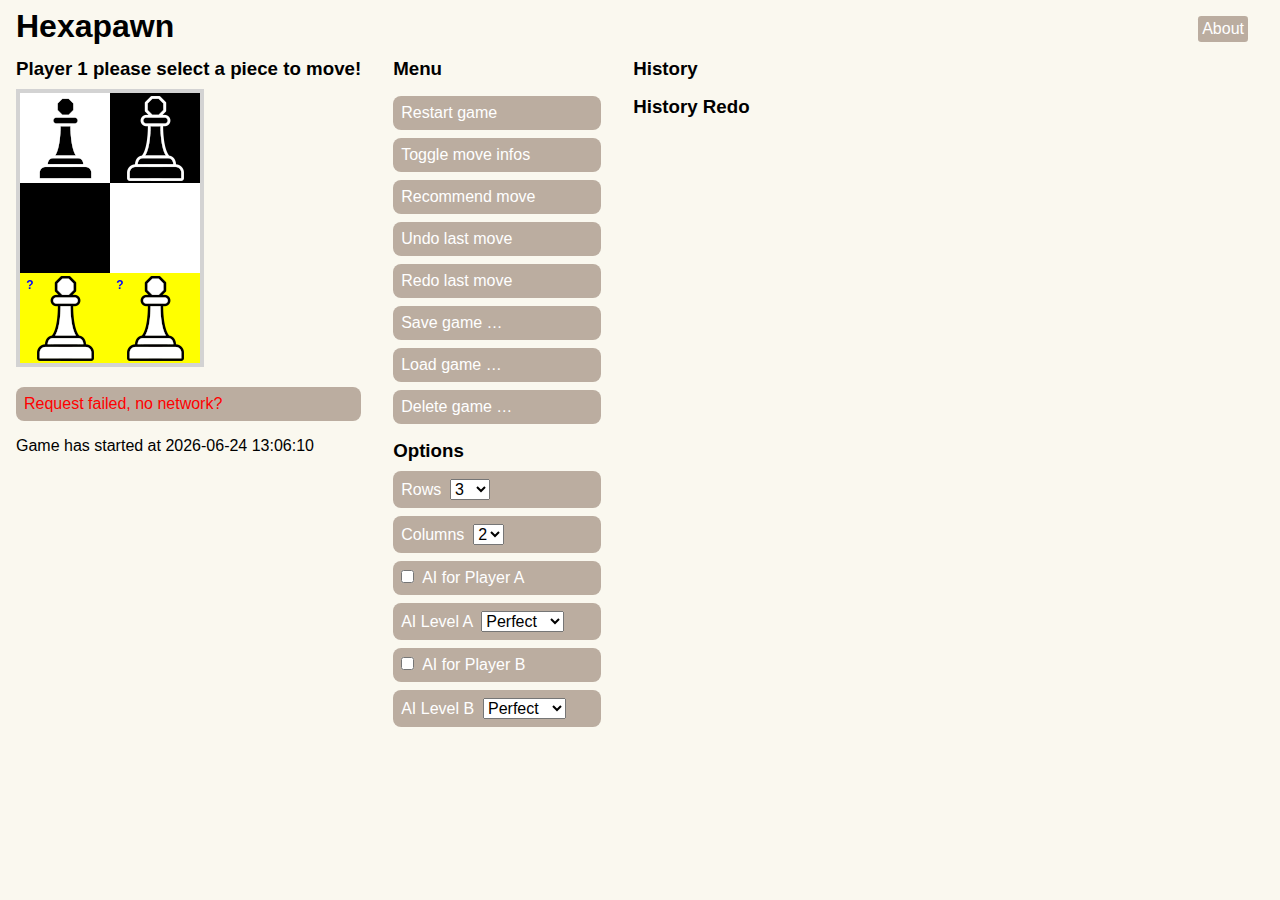
==== quantik/website/index.html @ c7ad6655 "restructure project" ====
<!DOCTYPE html>
<html lang="en">
<head>
    <meta charset="utf-8">
    <title>Hexapawn</title>
    <meta name="description" content="Play Hexapawn!">
    <meta name="viewport" content="width=device-width">
    <link href="css/normalize.css" rel="stylesheet" media="all">
    <link href="css/style.css" rel="stylesheet" media="all">
    
    <script src="js/jquery-1.11.0.js" media="all"></script>
    <script src="js/hexapawn.js" media="all"></script>
    <script src="js/canvas.js" media="all"></script>
    <script src="js/game.js" media="all"></script>
    <script src="js/enums.js" media="all"></script>
    <script src="js/output.js" media="all"></script>
    <script src="js/storage.js" media="all"></script>
    <script src="js/network.js" media="all"></script>
</head>
<body>
    <noscript>Please activate JavaScript!</noscript>

    <header role="banner">
        <h1>Hexapawn</h1>
        <a id="aboutlink" href="#">About</a>
    </header>

    <div class="about">
        <p>
            This is a web application to play the game <a href="https://en.wikipedia.org/wiki/Hexapawn" target="_blank">Hexapawn</a> which is a
            variation of chess, where each player only has their backrow full of pawns, which can either move one square forward to a free
            square or capture an opponent's pawn that is one square away on its diagonal. The first player to get one of their pawns into
            the enemy backline wins. If a player has no more legal moves left, they lose.
        </p>
        <p>
            This project was developed by Marvin Gutgesell as a bachelor thesis for computer science,
            supervised by <a href="http://www.ist.tugraz.at/oaich/" target="_blank">Oswin Aichholzer</a>, at <a
                href="http://www.tugraz.at/" target="_blank">Graz University of Technology</a>.
            The java server and the webapp are based on a <a href="http://ninemensmorris.ist.tugraz.at:8080/" target="_blank">project</a> by Christoph
            Reinisch.
        </p>
        <p>
            The server is written in Java 11, using the <a href="https://spring.io" target="_blank">Spring framework</a>. The client is written in
            HTML and JavaScript, using <a href="https://jquery.com" target="_blank">jQuery</a>. Compatibility was tested in Chromium and Mozilla
            Firefox running on Linux, Android and Windows. Nevertheless the application should be compatible with any browser like
            Microsoft Internet Explorer.
        </p>
        <h4>Features</h4>
        <ul>
            <li>Choose the number of rows and columns for the playing field</li>
            <li>Either player (A and B) can be controlled by a human or the computer (AI)</li>
            <li>Choose the level of the AI: &ldquo;Perfect&rdquo; will always make an optimal move (which might not be
                unique), &ldquo;Just win&rdquo; will randomly choose a winning move (if available, and not necessary optimal),
                &ldquo;Random&rdquo; will randomly pick a move</li>
            <li>Move info: Optionally display the number of half-moves till the end of the game for the possible moves</li>
            <li>Recommend move: Shows a perfect move for the current player</li>
            <li>Undo/Redo: Revert or redo the last move made by either player</li>
            <li>Save/Load: Saves the game (in local storage, provided by HTML5) to resume the game later on</li>
        </ul>
        <h4>Basics</h4>
        <p>The AI of this game is based on an exhaustive evaluation of all possible game positions stored in a large data base.
            For each possible board its status (current player win, opponent player win) is known, as well as as the maximum number of half
            moves needed to force a win from this board. A green even number shows in how many further half-moves the game can be won
            by taking this move (assuming optimal play of the opponent, otherwise you can win faster). A red odd
            number shows the maximum number of half-moves you can delay the victory of the opponent (again assuming optimal
            play of the opponent). So an even number shows a winning move, which guarantees a win for the current player (when continuing
            to play optimal) in at most this number of half-moves. An optimal winning move is a move which guarantees the shortest
            available sequence of half-moves till the player wins.</p>
        </ul>
        <h4>Control info</h4>
        <p>Click on a selected piece a second time to deselect it.</p>

    </div>

    <div class="wrap">
        <main role="main">
        <h3 id="gameinfo"></h3>

        <div class="board">
            <canvas height="270" width="180" id="myCanvas" style="background: url('./images/2x2.png');  border: 4px solid #d3d3d3;">
                Your browser does not support the HTML5 canvas tag.
            </canvas>
        </div>

        <div id="messages">
            <div id="error"></div>
            <div id="info"></div>
        </div>
        <div id="gamedate"></div>
        </main>

        <aside>
            <nav role="navigation">
                <h3>Menu</h3>
                <ul>
                    <li><a href="#" id="restart">Restart game</a></li>
                    <li><a href="#" id="togglemoveinfos">Toggle move infos</a></li>
                    <li><a href="#" id="moverecommender">Recommend move</a></li>
                    <li><a href="#" id="historyrevert">Undo last move</a></li>
                    <li><a href="#" id="historyredo">Redo last move</a></li>
                    <li><input id="savegameName" style="display: none" value="" size="15" type="text"> <a href="#"
                        id="savegameStart">Save game &hellip;</a> <a href="#" style="display: none" id="savegameConfirm">Confirm</a> <a
                        href="#" style="display: none" id="savegameCancel">Cancel</a></li>
                    <li><a href="#" id="loadgame">Load game &hellip;</a>
                        <ul id="loadgameList" style="display: none"></ul></li>
                    <li><a href="#" id="cleargame">Delete game &hellip;</a>
                        <ul id="cleargameList" style="display: none"></ul></li>
                </ul>
                <h3>Options</h3>
                <form>
                    <label for="rows">Rows &nbsp;<select id="rows">
                        <option value="3">3</option>
                        <option value="4">4</option>
                        <option value="5">5</option>
                        <option value="6">6</option>
                        <option value="7" class="highRows">7</option>
                        <option value="8" class="highRows">8</option>
                        <option value="9" class="highRows">9</option>
                        <option value="10" class="highRows">10</option>
                    </select></label>
                    <label for="cols">Columns &nbsp;<select id="cols">
                        <option value="2">2</option>
                        <option value="3">3</option>
                        <option value="4">4</option>
                        <option value="5">5</option>
                        <option value="6">6</option>
                    </select></label>
                </form>
                <form>
                    <label for="optionsaia"> <input id="optionsaia" name="optionsaia" value="aia" type="checkbox">AI
                        for Player A
                    </label> <label for="optionsaialevel">AI Level A &nbsp;<select id="optionsaialevel">
                            <option value="perfect">Perfect</option>
                            <option value="justwin">Just win</option>
                            <option value="random">Random</option>
                    </select></label> <label for="optionsaib"> <input id="optionsaib" name="optionsaib" value="aib" type="checkbox">AI
                        for Player B
                    </label> <label for="optionsaiblevel">AI Level B &nbsp;<select id="optionsaiblevel">
                            <option value="perfect">Perfect</option>
                            <option value="justwin">Just win</option>
                            <option value="random">Random</option>
                    </select></label>
                </form>
            </nav>
        </aside>

        <aside class="hist">
            <h3>History</h3>
            <ol id="history"></ol>
            <h3>History Redo</h3>
            <ol id="historyForward"></ol>
        </aside>
    </div>
</body>
</html>
---- quantik/website/css/style.css ----
body {
	margin: 0 1em;
	background: #FAF8EF;
    min-width:610px;
    width: auto;
}


h1 {
	margin: 0.25em 0;
	float: left;
}

#aboutlink {
	margin: 1em !important;
	float: right;

}

.about {
	clear: both;
	margin: 1em 1em;
}

h3 {
	margin: 0;
	margin-bottom: 0.5em;
}

nav {
	width: 13em;
}

nav ul {
	padding-left: 0em;
}

nav>ul>li>a, nav label, #messages, #aboutlink {
	cursor: pointer;
	display: block;
	padding: 0.25em;
	margin: 0.25em 0;
	border-radius: 0.2em;
	background: #BBADA0;
	color: white;
	text-decoration: none;
}

@media (min-width:1025px) {
	nav>ul>li>a, nav label, #messages {
		padding: 0.5em;
		margin: 0.5em 0;
		border-radius: 0.5em;
	}
}

nav input[type="checkbox"] {
	margin-right: 0.5em;
}

#loadgameList, #cleargameList {
	list-style: inside;
}

.wrap {
	overflow: hidden;
	clear: both;
}

.wrap main {
	float: left;
	margin-right: 1em;
	margin-bottom: 1em;
}

.wrap main #messages, .wrap main #gamedate {
	margin-top: 1em;
	overflow: hidden;
}

.wrap aside {
	float: left;
	margin-left: 1em;
	margin-right: 1em;
	margin-bottom: 1em;
}

#history {
}

#history li, #historyForward li {
	margin-left: -1em;
	padding: 0.2em 0.2em 0.2em;
}

.histvalue {
	text-style: italic;
}


 #board {
	border-collapse: separate;
	border-spacing: 0.3em;
	border-radius: 0.3em;
	background: #BBADA0;
	margin-top: 1em;
}

#board td {
	width: 2.5em;
	height: 2.5em;
	background: #cdc0b4; /* #EEE4DA; */
	border-radius: 0.1em;
	text-align: center;
}

@media (min-width:1025px) {
	#board {
		border-spacing: 0.5em;
		border-radius: 0.5em;
	}
	
	#board td {
		width: 3.5em;
		height: 3.5em;
		border-radius: 0.2em;
	}
}

#board {
	color: #fff;
}

#board .chip-b, #board .chip-a {
	color: #ccc;
}

.chip-a {
	background: red !important;
}

td.chip-a {
	background: red !important;
	background-image: linear-gradient(to right bottom, #FF0000 0%, #DD0000 100%) !important;
}

.chip-b {
	background: yellow !important;
}

td.chip-b {
	background: yellow !important;
	background-image: linear-gradient(to right bottom, #FFFF66 0%, #FFFF00 100%) !important;
}

td.chip-rec {
	background: black !important;
}

.highlight {
	border: 2px solid black;
	padding: 0.5em;
	border-radius: 0.5em; 
}

#error, #info {
	float: left;
	margin-right: 1em;
}

#error {
	color: red;
}
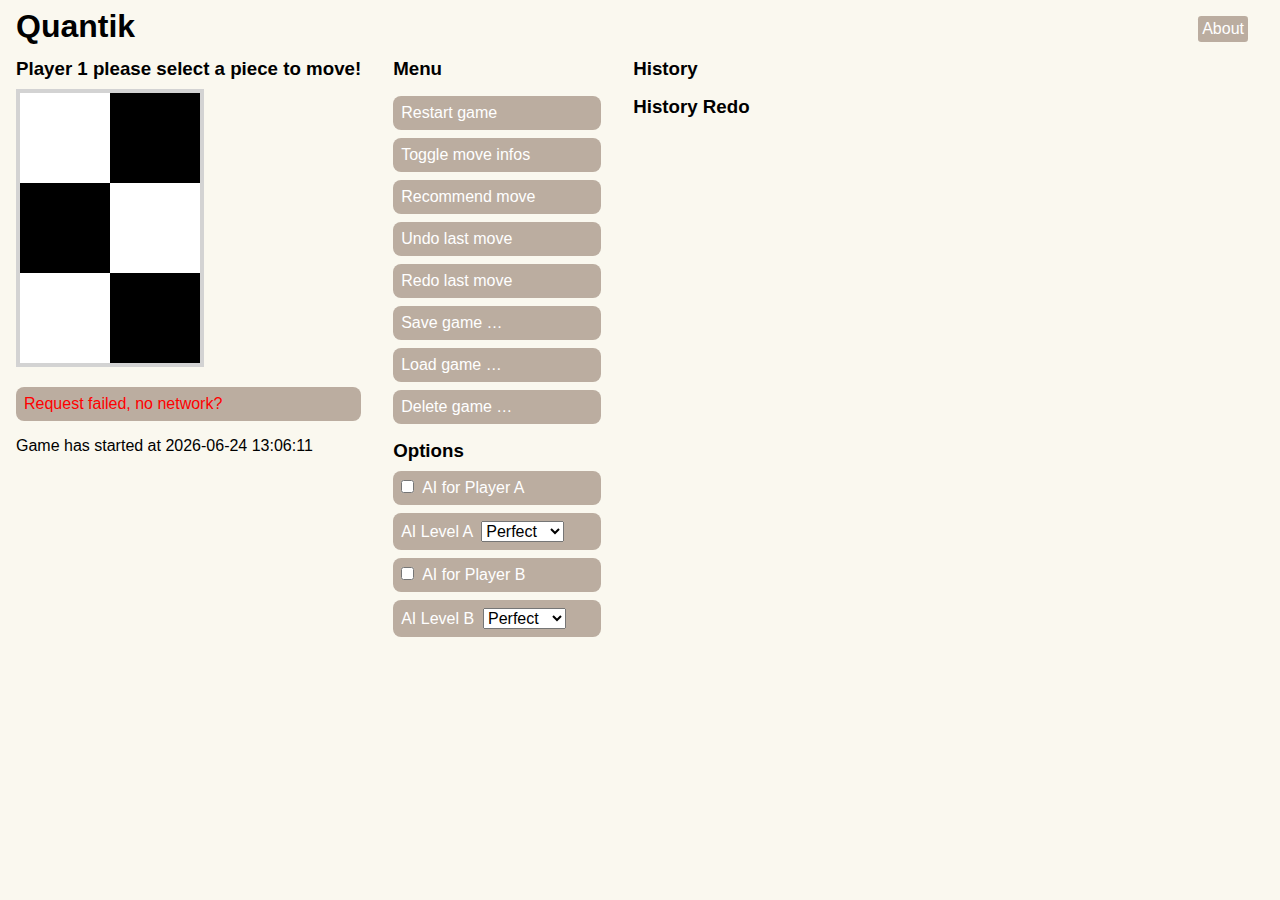
==== commit 22410de1: "start adapting website code" ====
--- a/quantik/website/index.html
+++ b/quantik/website/index.html
@@ -2,8 +2,8 @@
 <html lang="en">
 <head>
     <meta charset="utf-8">
-    <title>Hexapawn</title>
-    <meta name="description" content="Play Hexapawn!">
+    <title>Quantik</title>
+    <meta name="description" content="Play Quantik!">
     <meta name="viewport" content="width=device-width">
     <link href="css/normalize.css" rel="stylesheet" media="all">
     <link href="css/style.css" rel="stylesheet" media="all">
@@ -21,24 +21,26 @@
     <noscript>Please activate JavaScript!</noscript>
 
     <header role="banner">
-        <h1>Hexapawn</h1>
+        <h1>Quantik</h1>
         <a id="aboutlink" href="#">About</a>
     </header>
 
     <div class="about">
         <p>
-            This is a web application to play the game <a href="https://en.wikipedia.org/wiki/Hexapawn" target="_blank">Hexapawn</a> which is a
-            variation of chess, where each player only has their backrow full of pawns, which can either move one square forward to a free
-            square or capture an opponent's pawn that is one square away on its diagonal. The first player to get one of their pawns into
-            the enemy backline wins. If a player has no more legal moves left, they lose.
+            This is a web application to play the game <a href="https://boardgamegeek.com/boardgame/286295/quantik" target="_blank">Quantik</a> 
+            by the publisher <a href="https://en.gigamic.com/" target="_blank">Gigamic</a>. It is an abstract strategy game, where on their 
+            turn a player will place a piece on an empty space of the board, respecting one single rule: They are not allowed to place a shape 
+            in a row, column, or region in which your opponent has a piece of the same shape. The first player to place the fourth different 
+            shape in a row, column, or region wins the game. 
         </p>
         <p>
-            This project was developed by Marvin Gutgesell as a bachelor thesis for computer science,
+            This project was developed by Lorenz Killer as a bachelor thesis for computer science,
             supervised by <a href="http://www.ist.tugraz.at/oaich/" target="_blank">Oswin Aichholzer</a>, at <a
                 href="http://www.tugraz.at/" target="_blank">Graz University of Technology</a>.
-            The java server and the webapp are based on a <a href="http://ninemensmorris.ist.tugraz.at:8080/" target="_blank">project</a> by Christoph
+            The webapp is based on a <a href="http://ninemensmorris.ist.tugraz.at:8080/" target="_blank">project</a> by Christoph
             Reinisch.
         </p>
+        <!-- TODO -->
         <p>
             The server is written in Java 11, using the <a href="https://spring.io" target="_blank">Spring framework</a>. The client is written in
             HTML and JavaScript, using <a href="https://jquery.com" target="_blank">jQuery</a>. Compatibility was tested in Chromium and Mozilla
@@ -67,9 +69,6 @@
             to play optimal) in at most this number of half-moves. An optimal winning move is a move which guarantees the shortest
             available sequence of half-moves till the player wins.</p>
         </ul>
-        <h4>Control info</h4>
-        <p>Click on a selected piece a second time to deselect it.</p>
-
     </div>
 
     <div class="wrap">
@@ -108,25 +107,6 @@
                 </ul>
                 <h3>Options</h3>
                 <form>
-                    <label for="rows">Rows &nbsp;<select id="rows">
-                        <option value="3">3</option>
-                        <option value="4">4</option>
-                        <option value="5">5</option>
-                        <option value="6">6</option>
-                        <option value="7" class="highRows">7</option>
-                        <option value="8" class="highRows">8</option>
-                        <option value="9" class="highRows">9</option>
-                        <option value="10" class="highRows">10</option>
-                    </select></label>
-                    <label for="cols">Columns &nbsp;<select id="cols">
-                        <option value="2">2</option>
-                        <option value="3">3</option>
-                        <option value="4">4</option>
-                        <option value="5">5</option>
-                        <option value="6">6</option>
-                    </select></label>
-                </form>
-                <form>
                     <label for="optionsaia"> <input id="optionsaia" name="optionsaia" value="aia" type="checkbox">AI
                         for Player A
                     </label> <label for="optionsaialevel">AI Level A &nbsp;<select id="optionsaialevel">
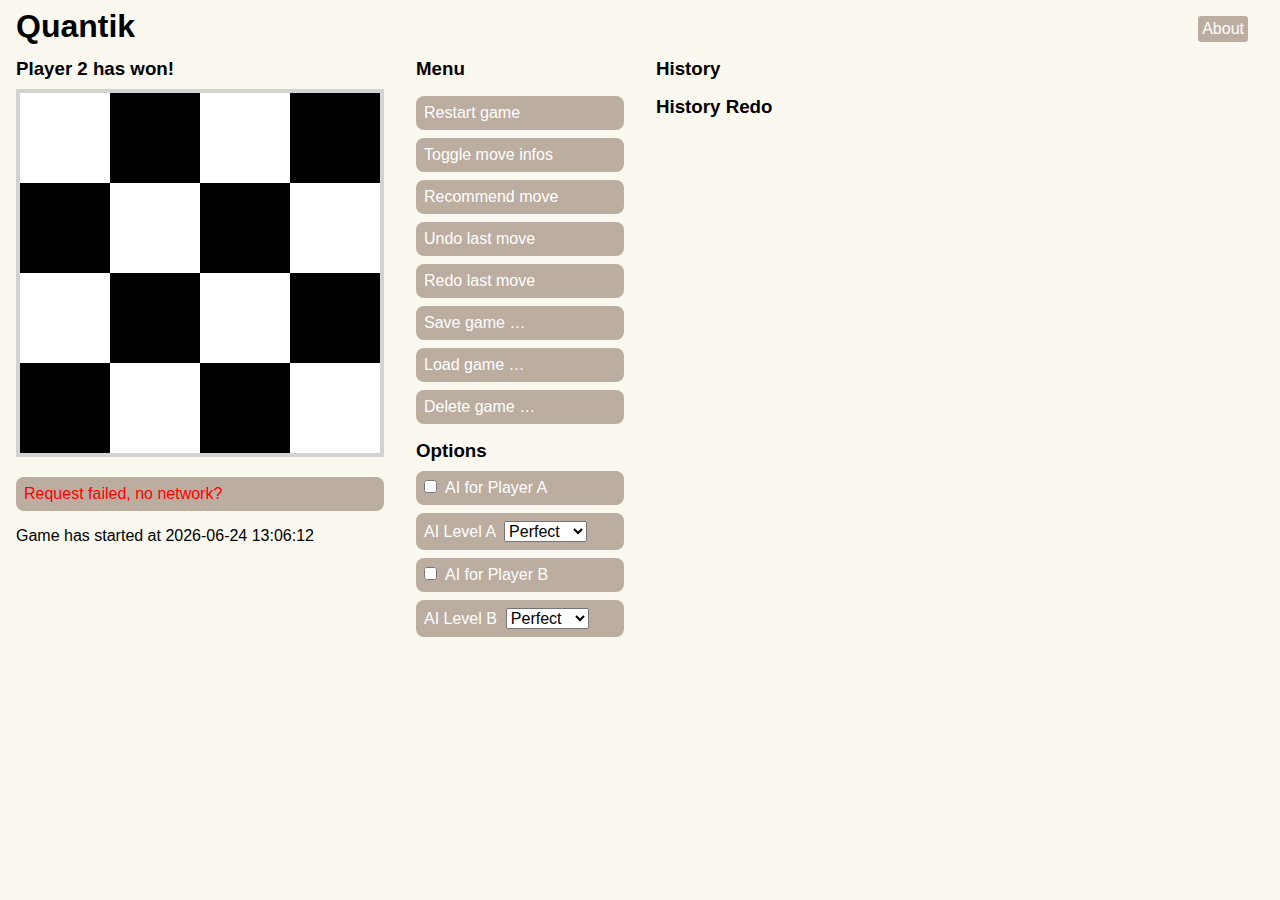
==== commit a7d4a6e0: "work on website" ====
--- a/quantik/website/index.html
+++ b/quantik/website/index.html
@@ -76,7 +76,7 @@
         <h3 id="gameinfo"></h3>
 
         <div class="board">
-            <canvas height="270" width="180" id="myCanvas" style="background: url('./images/2x2.png');  border: 4px solid #d3d3d3;">
+            <canvas height="360" width="360" id="myCanvas" style="background: url('./images/2x2.png');  border: 4px solid #d3d3d3;">
                 Your browser does not support the HTML5 canvas tag.
             </canvas>
         </div>
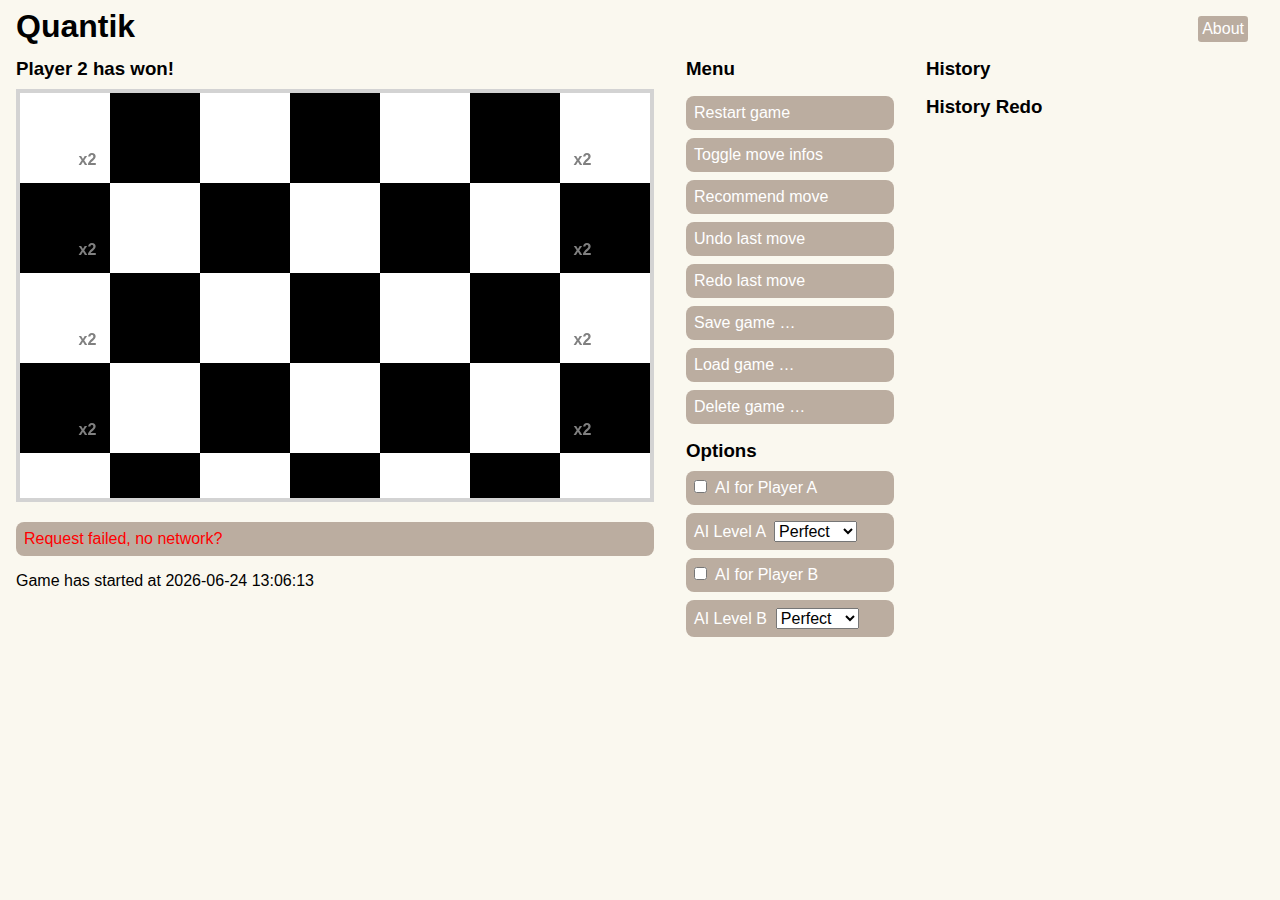
==== commit 014067d4: "work on front end" ====
--- a/quantik/website/index.html
+++ b/quantik/website/index.html
@@ -9,7 +9,7 @@
     <link href="css/style.css" rel="stylesheet" media="all">
     
     <script src="js/jquery-1.11.0.js" media="all"></script>
-    <script src="js/hexapawn.js" media="all"></script>
+    <script src="js/quantik.js" media="all"></script>
     <script src="js/canvas.js" media="all"></script>
     <script src="js/game.js" media="all"></script>
     <script src="js/enums.js" media="all"></script>
@@ -76,7 +76,7 @@
         <h3 id="gameinfo"></h3>
 
         <div class="board">
-            <canvas height="360" width="360" id="myCanvas" style="background: url('./images/2x2.png');  border: 4px solid #d3d3d3;">
+            <canvas height="405" width="630" id="myCanvas" style="background: url('./images/2x2.png');  border: 4px solid #d3d3d3;">
                 Your browser does not support the HTML5 canvas tag.
             </canvas>
         </div>
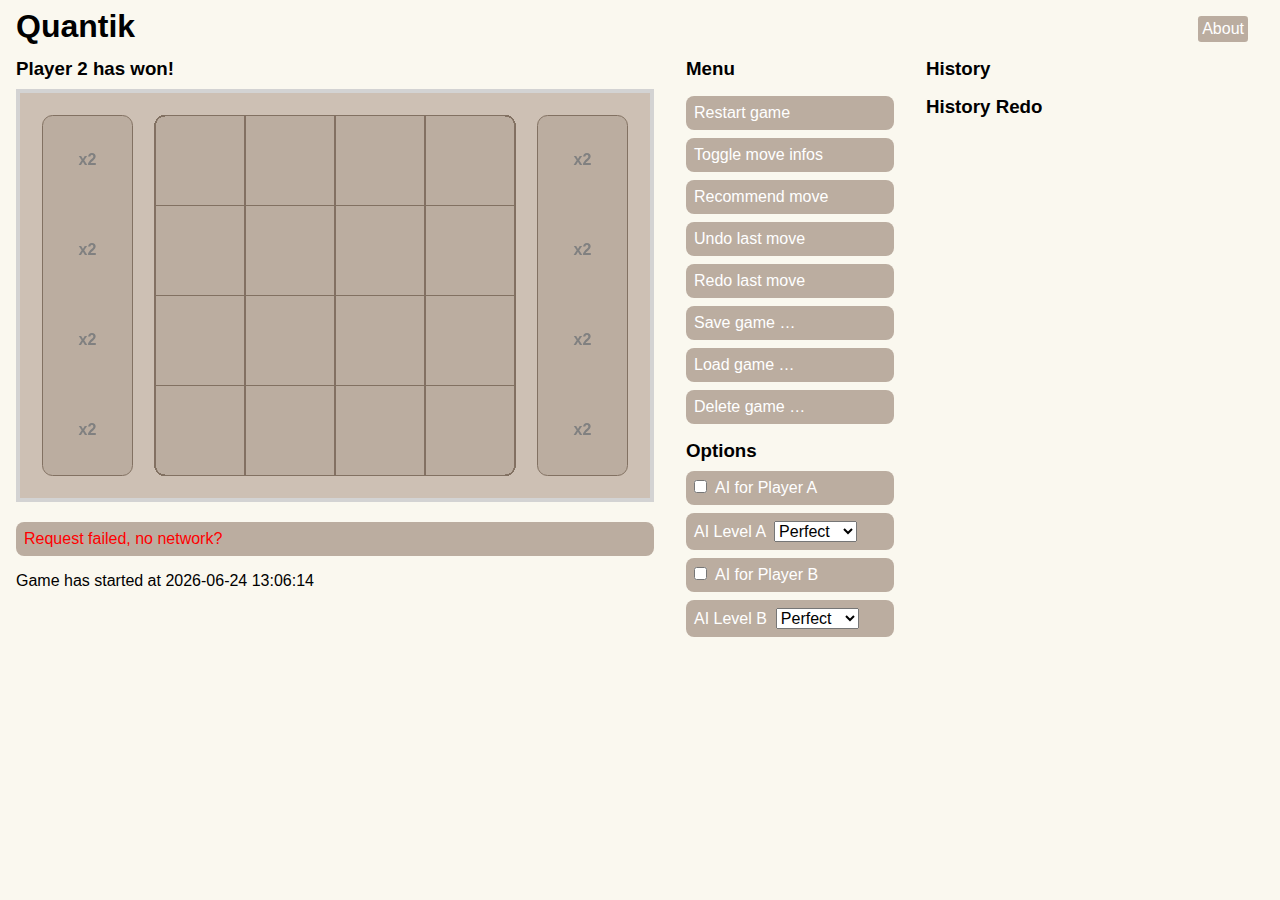
==== commit a1d1026e: "work on board" ====
--- a/quantik/website/index.html
+++ b/quantik/website/index.html
@@ -76,7 +76,7 @@
         <h3 id="gameinfo"></h3>
 
         <div class="board">
-            <canvas height="405" width="630" id="myCanvas" style="background: url('./images/2x2.png');  border: 4px solid #d3d3d3;">
+            <canvas height="405" width="630" id="myCanvas" style="background-color: #cdc0b4; border: 4px solid #d3d3d3;">
                 Your browser does not support the HTML5 canvas tag.
             </canvas>
         </div>
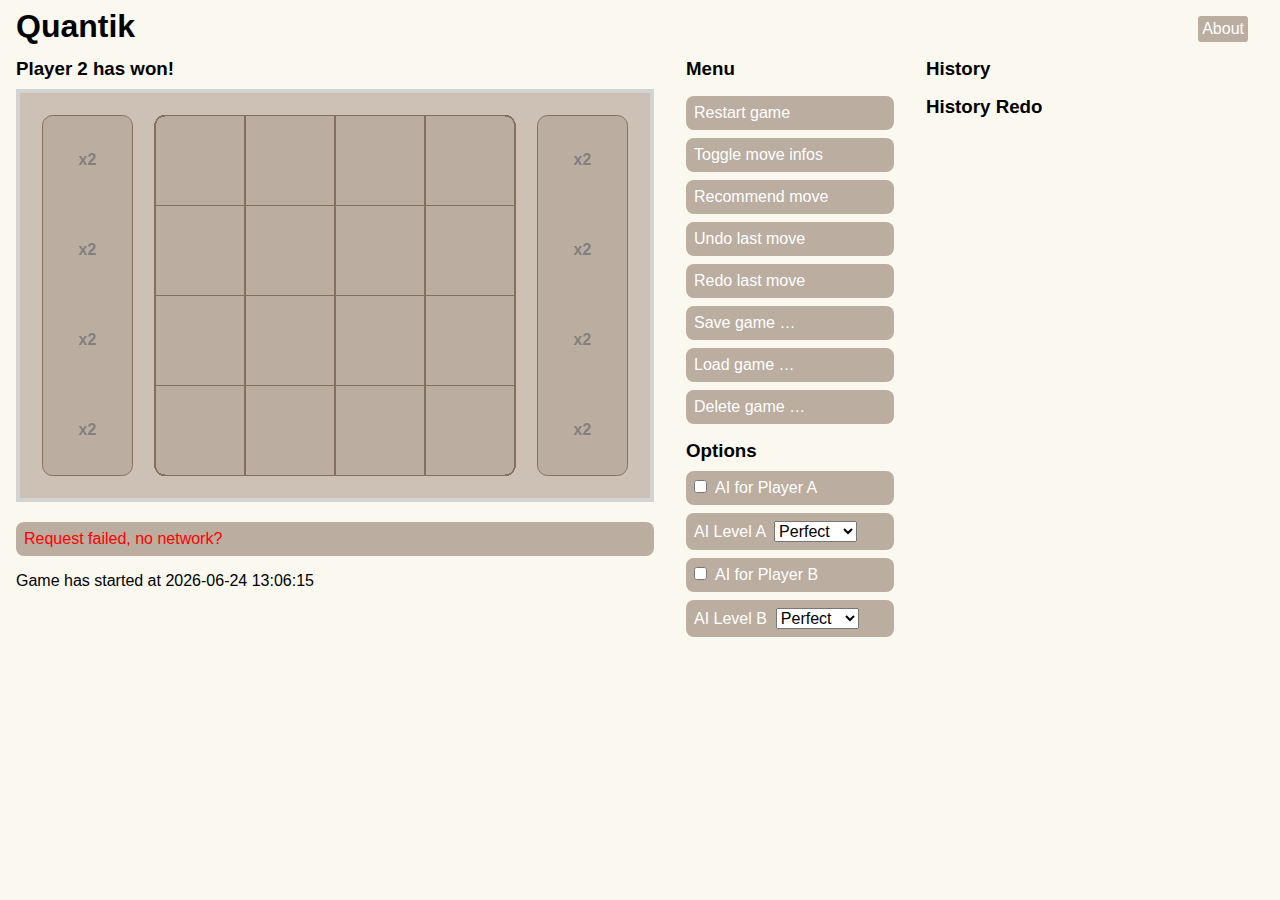
==== commit e5c3cd47: "fix mouseover and click and format all files" ====
--- a/quantik/website/index.html
+++ b/quantik/website/index.html
@@ -1,5 +1,6 @@
 <!DOCTYPE html>
 <html lang="en">
+
 <head>
     <meta charset="utf-8">
     <title>Quantik</title>
@@ -7,7 +8,7 @@
     <meta name="viewport" content="width=device-width">
     <link href="css/normalize.css" rel="stylesheet" media="all">
     <link href="css/style.css" rel="stylesheet" media="all">
-    
+
     <script src="js/jquery-1.11.0.js" media="all"></script>
     <script src="js/quantik.js" media="all"></script>
     <script src="js/canvas.js" media="all"></script>
@@ -17,6 +18,7 @@
     <script src="js/storage.js" media="all"></script>
     <script src="js/network.js" media="all"></script>
 </head>
+
 <body>
     <noscript>Please activate JavaScript!</noscript>
 
@@ -27,24 +29,32 @@
 
     <div class="about">
         <p>
-            This is a web application to play the game <a href="https://boardgamegeek.com/boardgame/286295/quantik" target="_blank">Quantik</a> 
-            by the publisher <a href="https://en.gigamic.com/" target="_blank">Gigamic</a>. It is an abstract strategy game, where on their 
-            turn a player will place a piece on an empty space of the board, respecting one single rule: They are not allowed to place a shape 
-            in a row, column, or region in which your opponent has a piece of the same shape. The first player to place the fourth different 
-            shape in a row, column, or region wins the game. 
+            This is a web application to play the game <a href="https://boardgamegeek.com/boardgame/286295/quantik"
+                target="_blank">Quantik</a>
+            by the publisher <a href="https://en.gigamic.com/" target="_blank">Gigamic</a>. It is an abstract strategy
+            game, where on their
+            turn a player will place a piece on an empty space of the board, respecting one single rule: They are not
+            allowed to place a shape
+            in a row, column, or region in which your opponent has a piece of the same shape. The first player to place
+            the fourth different
+            shape in a row, column, or region wins the game.
         </p>
         <p>
             This project was developed by Lorenz Killer as a bachelor thesis for computer science,
             supervised by <a href="http://www.ist.tugraz.at/oaich/" target="_blank">Oswin Aichholzer</a>, at <a
                 href="http://www.tugraz.at/" target="_blank">Graz University of Technology</a>.
-            The webapp is based on a <a href="http://ninemensmorris.ist.tugraz.at:8080/" target="_blank">project</a> by Christoph
+            The webapp is based on a <a href="http://ninemensmorris.ist.tugraz.at:8080/" target="_blank">project</a> by
+            Christoph
             Reinisch.
         </p>
         <!-- TODO -->
         <p>
-            The server is written in Java 11, using the <a href="https://spring.io" target="_blank">Spring framework</a>. The client is written in
-            HTML and JavaScript, using <a href="https://jquery.com" target="_blank">jQuery</a>. Compatibility was tested in Chromium and Mozilla
-            Firefox running on Linux, Android and Windows. Nevertheless the application should be compatible with any browser like
+            The server is written in Java 11, using the <a href="https://spring.io" target="_blank">Spring
+                framework</a>. The client is written in
+            HTML and JavaScript, using <a href="https://jquery.com" target="_blank">jQuery</a>. Compatibility was tested
+            in Chromium and Mozilla
+            Firefox running on Linux, Android and Windows. Nevertheless the application should be compatible with any
+            browser like
             Microsoft Internet Explorer.
         </p>
         <h4>Features</h4>
@@ -52,40 +62,49 @@
             <li>Choose the number of rows and columns for the playing field</li>
             <li>Either player (A and B) can be controlled by a human or the computer (AI)</li>
             <li>Choose the level of the AI: &ldquo;Perfect&rdquo; will always make an optimal move (which might not be
-                unique), &ldquo;Just win&rdquo; will randomly choose a winning move (if available, and not necessary optimal),
+                unique), &ldquo;Just win&rdquo; will randomly choose a winning move (if available, and not necessary
+                optimal),
                 &ldquo;Random&rdquo; will randomly pick a move</li>
-            <li>Move info: Optionally display the number of half-moves till the end of the game for the possible moves</li>
+            <li>Move info: Optionally display the number of half-moves till the end of the game for the possible moves
+            </li>
             <li>Recommend move: Shows a perfect move for the current player</li>
             <li>Undo/Redo: Revert or redo the last move made by either player</li>
             <li>Save/Load: Saves the game (in local storage, provided by HTML5) to resume the game later on</li>
         </ul>
         <h4>Basics</h4>
-        <p>The AI of this game is based on an exhaustive evaluation of all possible game positions stored in a large data base.
-            For each possible board its status (current player win, opponent player win) is known, as well as as the maximum number of half
-            moves needed to force a win from this board. A green even number shows in how many further half-moves the game can be won
+        <p>The AI of this game is based on an exhaustive evaluation of all possible game positions stored in a large
+            data base.
+            For each possible board its status (current player win, opponent player win) is known, as well as as the
+            maximum number of half
+            moves needed to force a win from this board. A green even number shows in how many further half-moves the
+            game can be won
             by taking this move (assuming optimal play of the opponent, otherwise you can win faster). A red odd
-            number shows the maximum number of half-moves you can delay the victory of the opponent (again assuming optimal
-            play of the opponent). So an even number shows a winning move, which guarantees a win for the current player (when continuing
-            to play optimal) in at most this number of half-moves. An optimal winning move is a move which guarantees the shortest
+            number shows the maximum number of half-moves you can delay the victory of the opponent (again assuming
+            optimal
+            play of the opponent). So an even number shows a winning move, which guarantees a win for the current player
+            (when continuing
+            to play optimal) in at most this number of half-moves. An optimal winning move is a move which guarantees
+            the shortest
             available sequence of half-moves till the player wins.</p>
         </ul>
     </div>
 
     <div class="wrap">
         <main role="main">
-        <h3 id="gameinfo"></h3>
+            <h3 id="gameinfo"></h3>
 
-        <div class="board">
-            <canvas height="405" width="630" id="myCanvas" style="background-color: #cdc0b4; border: 4px solid #d3d3d3;">
-                Your browser does not support the HTML5 canvas tag.
-            </canvas>
-        </div>
+            <div class="board">
+                <canvas height="405" width="630" id="myCanvas"
+                    style="background-color: #cdc0b4; border: 4px solid #d3d3d3;">
+                    Your browser does not support the HTML5 canvas tag.
+                </canvas>
+            </div>
 
-        <div id="messages">
-            <div id="error"></div>
-            <div id="info"></div>
-        </div>
-        <div id="gamedate"></div>
+            <div id="messages">
+                <div id="error"></div>
+                <div id="info"></div>
+            </div>
+            <div id="gamedate"></div>
         </main>
 
         <aside>
@@ -98,12 +117,15 @@
                     <li><a href="#" id="historyrevert">Undo last move</a></li>
                     <li><a href="#" id="historyredo">Redo last move</a></li>
                     <li><input id="savegameName" style="display: none" value="" size="15" type="text"> <a href="#"
-                        id="savegameStart">Save game &hellip;</a> <a href="#" style="display: none" id="savegameConfirm">Confirm</a> <a
-                        href="#" style="display: none" id="savegameCancel">Cancel</a></li>
+                            id="savegameStart">Save game &hellip;</a> <a href="#" style="display: none"
+                            id="savegameConfirm">Confirm</a> <a href="#" style="display: none"
+                            id="savegameCancel">Cancel</a></li>
                     <li><a href="#" id="loadgame">Load game &hellip;</a>
-                        <ul id="loadgameList" style="display: none"></ul></li>
+                        <ul id="loadgameList" style="display: none"></ul>
+                    </li>
                     <li><a href="#" id="cleargame">Delete game &hellip;</a>
-                        <ul id="cleargameList" style="display: none"></ul></li>
+                        <ul id="cleargameList" style="display: none"></ul>
+                    </li>
                 </ul>
                 <h3>Options</h3>
                 <form>
@@ -113,13 +135,14 @@
                             <option value="perfect">Perfect</option>
                             <option value="justwin">Just win</option>
                             <option value="random">Random</option>
-                    </select></label> <label for="optionsaib"> <input id="optionsaib" name="optionsaib" value="aib" type="checkbox">AI
+                        </select></label> <label for="optionsaib"> <input id="optionsaib" name="optionsaib" value="aib"
+                            type="checkbox">AI
                         for Player B
                     </label> <label for="optionsaiblevel">AI Level B &nbsp;<select id="optionsaiblevel">
                             <option value="perfect">Perfect</option>
                             <option value="justwin">Just win</option>
                             <option value="random">Random</option>
-                    </select></label>
+                        </select></label>
                 </form>
             </nav>
         </aside>
@@ -132,4 +155,5 @@
         </aside>
     </div>
 </body>
-</html>
+
+</html>